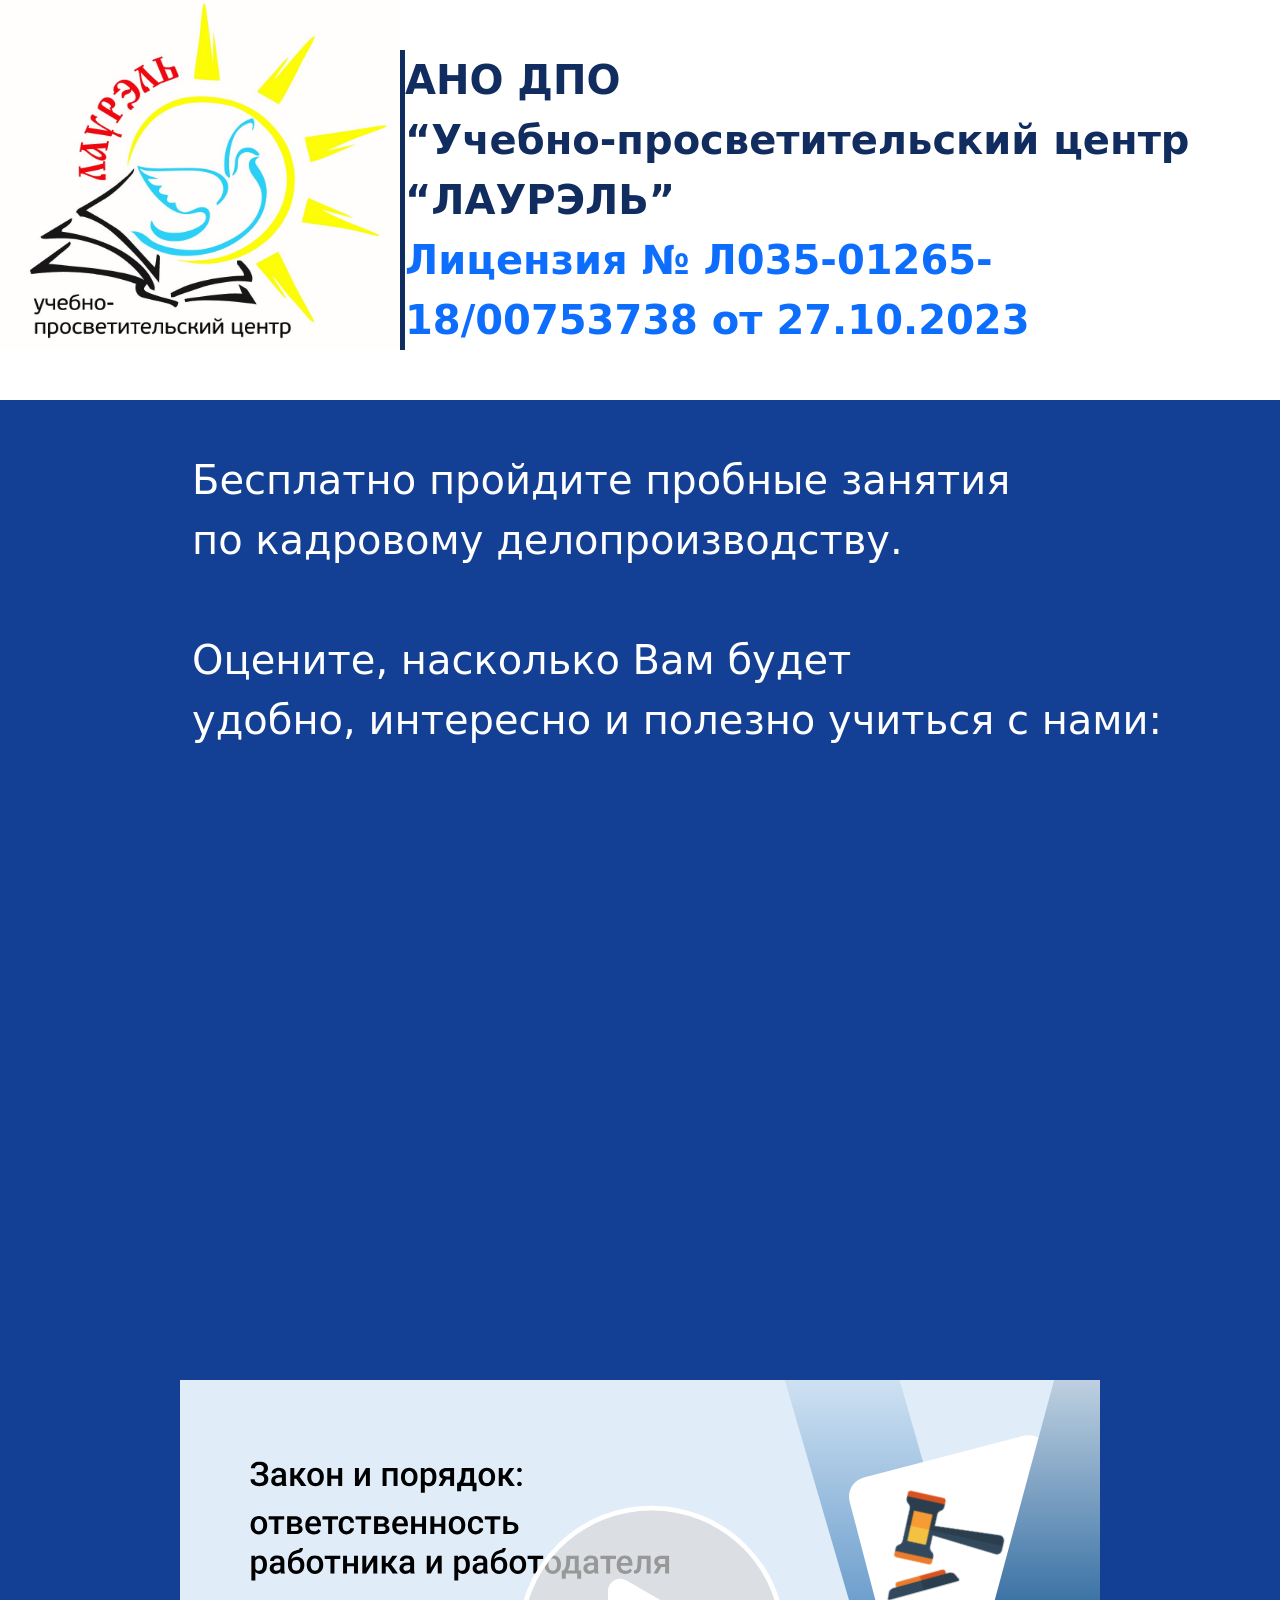
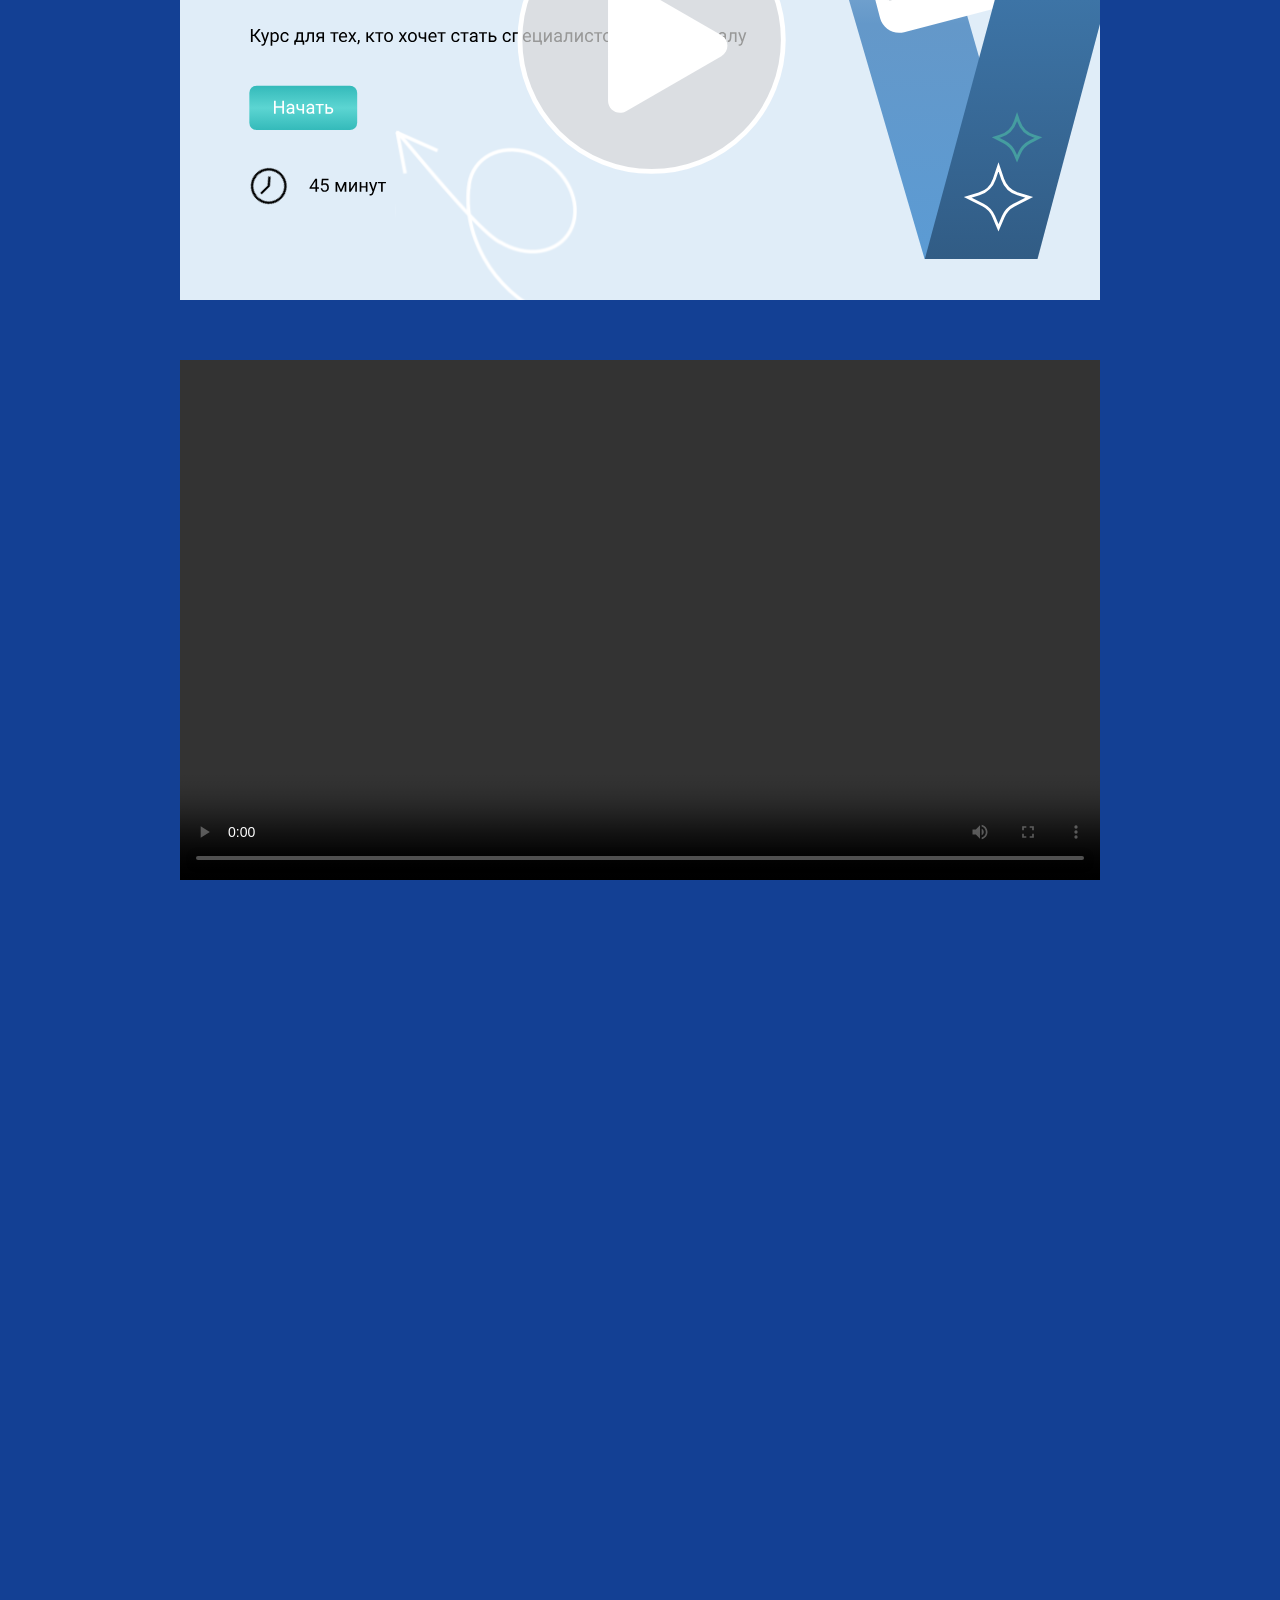
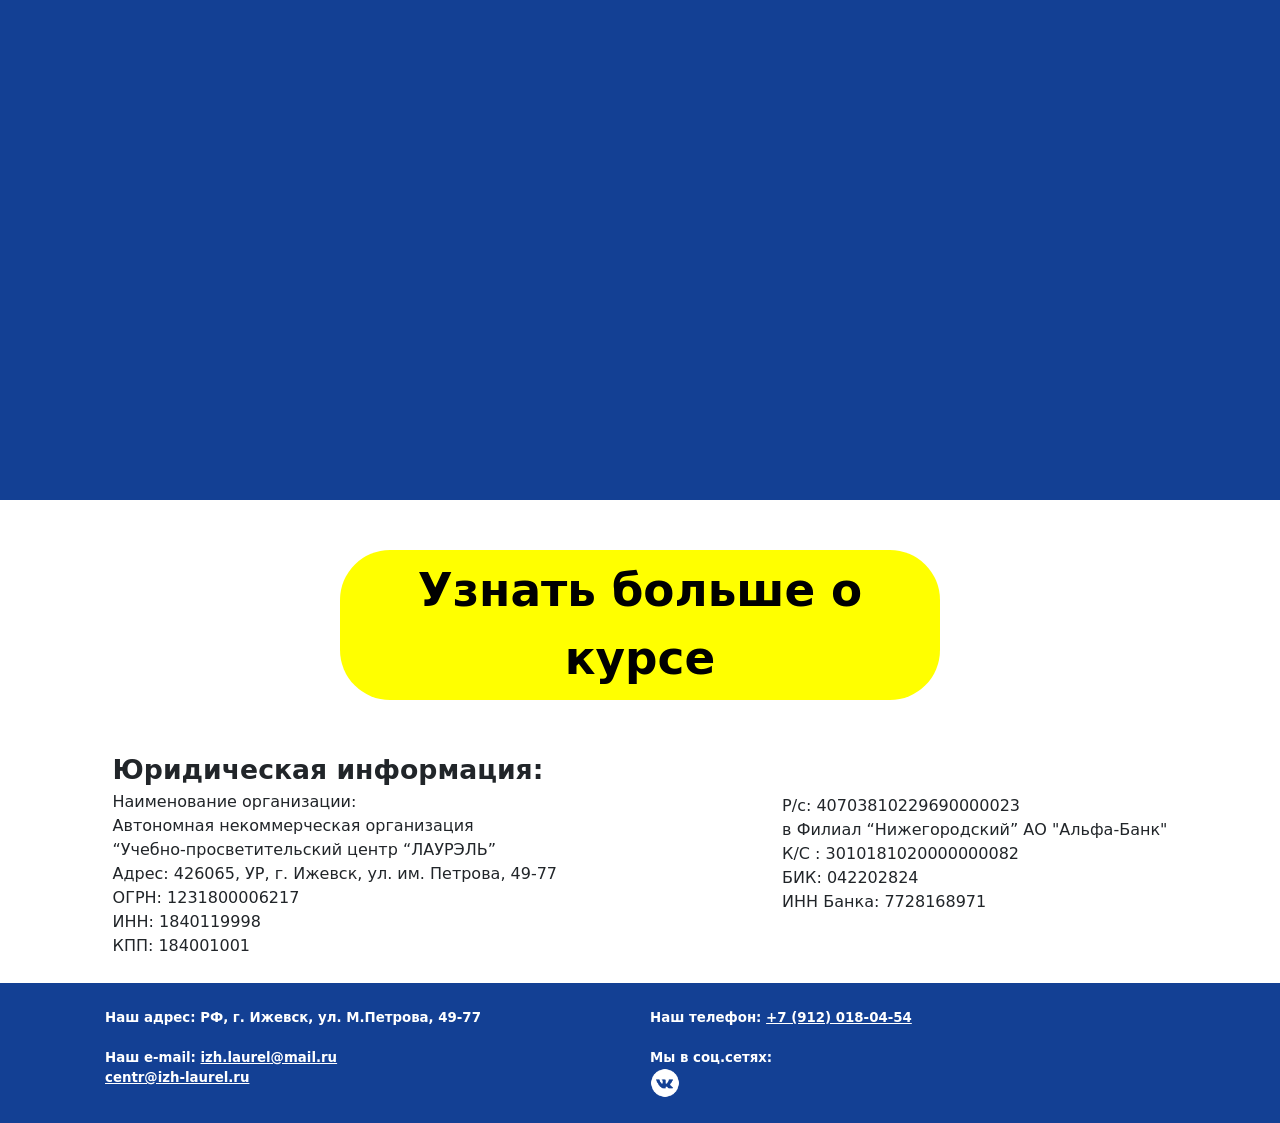
==== index.html @ 090a689d "1 copy 1 copy" ====
<!doctype html>
<html class="no-js" lang="" xmlns:width="http://www.w3.org/1999/xhtml">

<head>
  <meta charset="utf-8">
  <meta name="viewport" content="width=device-width, initial-scale=1">
  <title>Главная</title>
  <link rel="stylesheet" href="css/style.css">
  <meta name="description" content="">

  <meta property="og:title" content="">
  <meta property="og:type" content="">
  <meta property="og:url" content="">
  <meta property="og:image" content="">
  <meta property="og:image:alt" content="">

  <link rel="icon" href="/favicon.ico" sizes="any">
  <link rel="icon" href="/icon.svg" type="image/svg+xml">
  <link rel="apple-touch-icon" href="icon.png">

  <link rel="manifest" href="site.webmanifest">
  <meta name="theme-color" content="#fafafa">
  <link href="https://cdn.jsdelivr.net/npm/bootstrap@5.3.3/dist/css/bootstrap.min.css" rel="stylesheet" integrity="sha384-QWTKZyjpPEjISv5WaRU9OFeRpok6YctnYmDr5pNlyT2bRjXh0JMhjY6hW+ALEwIH" crossorigin="anonymous">

</head>

<body>

  <!-- Add your site or application content here -->

   <div id="header">
     <div class="header_block">
       <img id="logo" src="img/logo.jpg" alt="izh laurel">
     </div>
     <div class="header_block" id="header_info">
         АНО ДПО
         <br>
         “Учебно-просветительский центр “ЛАУРЭЛЬ”
         <br>
         <a id="header_license_link" href="https://izh-laurel.ru/licenziya" target="_blank">Лицензия № Л035-01265-18/00753738 от 27.10.2023</a>
     </div>
   </div>

  <div id="content">
    <p class="content_text_block">
      Бесплатно пройдите пробные занятия
      <br>
      по кадровому делопроизводству.
      <br><br>
      Оцените, насколько Вам будет
      <br>
      удобно, интересно и полезно учиться с нами:
    </p>

<!--    <div class="article_block" id="article1" data-bs-toggle="modal" data-bs-target="#mainModal">-->
    <div class="article_block" id="article1" onclick="window.open('data/lessons/lesson1/index.html')">
    </div>

    <div class="article_block" id="article2" onclick="window.open('data/lessons/lesson2/index.html')">
    </div>

    <video class="article_block" id="article3" controls="controls" controlsList="nodownload">
      <source src="data/lessons/lesson3/lesson3.m4v"/>
    </video>

    <iframe class="article_block" id="article4" title="Стороны трудовых отношений: закрепление знаний"
      frameborder="0"
      src="https://view.genially.com/68526693b0d12e377aff41cb"
      type="text/html" allowscriptaccess="always"
      allowfullscreen="true" scrolling="yes"
      allownetworking="all">
    </iframe>

    <iframe class="article_block" id="article5" title="Штатное расписание: обзор нормативных актов"
      frameborder="0"
      src="https://view.genially.com/694fd46fa2f01c4a8b504e24"
      type="text/html" allowscriptaccess="always"
      allowfullscreen="true" scrolling="yes"
      allownetworking="all">
    </iframe>

  </div>

  <div id="footer">
    <div id="footer_btn_block">
      <button id="btn_learn_more" onclick="window.open('https://izh-laurel.ru/kdprogramm')">
        Узнать больше о курсе
      </button>
    </div>
    <div class="footer_block">
      <div class="footer_block_label">Юридическая информация:</div>
      Наименование организации:
      <br>
      Автономная некоммерческая организация
      <br>
      “Учебно-просветительский центр “ЛАУРЭЛЬ”
      <br>
      Адрес: 426065, УР, г. Ижевск, ул. им. Петрова, 49-77
      <br>
      ОГРН: 1231800006217
      <br>
      ИНН: 1840119998
      <br>
      КПП: 184001001
    </div>
    <div class="footer_block">
      Р/c: 40703810229690000023
      <br>
      в Филиал “Нижегородский” АО "Альфа-Банк"
      <br>
      К/С : 3010181020000000082
      <br>
      БИК: 042202824
      <br>
      ИНН Банка: 7728168971
    </div>
    <div id="footer_links">
      <div class="f_link">
        Наш адрес: РФ, г. Ижевск, ул. М.Петрова, 49-77
      </div>
      <div class="f_link">
        Наш телефон: <a href="tel:+79120180454" style="color:white">+7 (912) 018-04-54</a>
      </div>
      <div class="f_link">
        Наш e-mail: <a href="mailto:izh.laurel@mail.ru" style="color:white">izh.laurel@mail.ru</a>
        <br>
        <a href="mailto:centr@izh-laurel.ru" style="color:white">centr@izh-laurel.ru</a>
      </div>
      <div class="f_link">
        Мы в соц.сетях:
        <a class="soc_icon" id="icon_vk" target="_blank" href="https://vk.com/club220797945"></a>
      </div>
    </div>
  </div>

  <script src="https://ajax.googleapis.com/ajax/libs/jquery/3.1.1/jquery.min.js"></script>
  <script src="https://cdn.jsdelivr.net/npm/bootstrap@5.3.3/dist/js/bootstrap.bundle.min.js" integrity="sha384-YvpcrYf0tY3lHB60NNkmXc5s9fDVZLESaAA55NDzOxhy9GkcIdslK1eN7N6jIeHz" crossorigin="anonymous"></script>
  <script src="js/app.js"></script>
</body>

</html>
---- css/style.css ----
/*! HTML5 Boilerplate v9.0.1 | MIT License | https://html5boilerplate.com/ */

/* main.css 3.0.0 | MIT License | https://github.com/h5bp/main.css#readme */
/*
 * What follows is the result of much research on cross-browser styling.
 * Credit left inline and big thanks to Nicolas Gallagher, Jonathan Neal,
 * Kroc Camen, and the H5BP dev community and team.
 */

/* ==========================================================================
   Base styles: opinionated defaults
   ========================================================================== */

html {
  color: #222;
  font-size: 1em;
  font-family: 'Arial', Arial, sans-serif;
  line-height: 1.4;
}

/*
 * Remove text-shadow in selection highlight:
 * https://twitter.com/miketaylr/status/12228805301
 *
 * Customize the background color to match your design.
 */

::-moz-selection {
  background: #b3d4fc;
  text-shadow: none;
}

::selection {
  background: #b3d4fc;
  text-shadow: none;
}

/*
 * A better looking default horizontal rule
 */

hr {
  display: block;
  height: 1px;
  border: 0;
  border-top: 1px solid #ccc;
  margin: 1em 0;
  padding: 0;
}

/*
 * Remove the gap between audio, canvas, iframes,
 * images, videos and the bottom of their containers:
 * https://github.com/h5bp/html5-boilerplate/issues/440
 */

audio,
canvas,
iframe,
img,
svg,
video {
  vertical-align: middle;
}

/*
 * Remove default fieldset styles.
 */

fieldset {
  border: 0;
  margin: 0;
  padding: 0;
}

/*
 * Allow only vertical resizing of textareas.
 */

textarea {
  resize: vertical;
}

/* ==========================================================================
   Author's custom styles
   ========================================================================== */

/* ==========================================================================
   Helper classes
   ========================================================================== */

/*
 * Hide visually and from screen readers
 */

.hidden,
[hidden] {
  display: none !important;
}

/*
 * Hide only visually, but have it available for screen readers:
 * https://snook.ca/archives/html_and_css/hiding-content-for-accessibility
 *
 * 1. For long content, line feeds are not interpreted as spaces and small width
 *    causes content to wrap 1 word per line:
 *    https://medium.com/@jessebeach/beware-smushed-off-screen-accessible-text-5952a4c2cbfe
 */

.visually-hidden {
  border: 0;
  clip: rect(0, 0, 0, 0);
  height: 1px;
  margin: -1px;
  overflow: hidden;
  padding: 0;
  position: absolute;
  white-space: nowrap;
  width: 1px;
  /* 1 */
}

/*
 * Extends the .visually-hidden class to allow the element
 * to be focusable when navigated to via the keyboard:
 * https://www.drupal.org/node/897638
 */

.visually-hidden.focusable:active,
.visually-hidden.focusable:focus {
  clip: auto;
  height: auto;
  margin: 0;
  overflow: visible;
  position: static;
  white-space: inherit;
  width: auto;
}

/*
 * Hide visually and from screen readers, but maintain layout
 */

.invisible {
  visibility: hidden;
}

/*
 * Clearfix: contain floats
 *
 * The use of `table` rather than `block` is only necessary if using
 * `::before` to contain the top-margins of child elements.
 */

.clearfix::before,
.clearfix::after {
  content: "";
  display: table;
}

.clearfix::after {
  clear: both;
}

/* ==========================================================================
   EXAMPLE Media Queries for Responsive Design.
   These examples override the primary ('mobile first') styles.
   Modify as content requires.
   ========================================================================== */

@media only screen and (min-width: 0px) and (max-width: 400px) {
    #logo{
      height:118px !important;
      width:118px !important;
    }

    .article_block{
      height: 183px !important;
      width: 323px !important;
      margin-bottom: 28px !important;
    }

    .content_text_block{
       margin-top: 7px !important;
       margin-bottom: 11px !important;
       font-size: 10pt !important;
       padding-left: 3% !important;
    }

    #header{
      align-items: center !important;
      padding-bottom: 16px !important;
      padding-top: 16px !important;
    }

    #btn_learn_more{
      width: 263px !important;
      height: 70px !important;
      font-size: 11pt !important;
    }

    #header_info{
      border:none !important;
      font-size: 10pt !important;
    }

    #footer{
      justify-content: normal !important;
    }

    #footer_links{
      display:flex !important;
      flex-direction: column !important;
      padding-left: 23px !important;
    }
    
    .footer_block{
      font-size: 10pt !important;
      padding-left:10% !important;
    }

    #footer_btn_block{
      height: 135px !important;
    }

    .footer_block_label{
      font-size:10pt !important;
    }
}


@media only screen and (min-width: 400px) and (max-width: 800px) {
    #logo{
      height:200px !important;
      width:200px !important;
    }

    .article_block{
      height:318px !important;
      width:550px !important;
    }

    .content_text_block{
      margin-top: 17px !important;
      margin-bottom: 16px !important;
      font-size: 20pt !important;
      padding-left: 9% !important;
    }

    #header{
      align-items: center !important;
      padding-bottom:10px !important;
    }

    #btn_learn_more{
      width: 450px !important;
      height: 130px !important;
      font-size: 25pt !important;
    }

    #header_info{
      border:none !important;
      font-size: 18pt !important;
    }

    #footer_links{
      display:flex !important;
      flex-direction: column !important;
      padding-left: 50px !important;
    }
}


@media only screen and (min-width: 35em) {
  /* Style adjustments for viewports that meet the condition */
}

@media print,
  (-webkit-min-device-pixel-ratio: 1.25),
  (min-resolution: 1.25dppx),
  (min-resolution: 120dpi) {
  /* Style adjustments for high resolution devices */
}

/* ==========================================================================
   Print styles.
   Inlined to avoid the additional HTTP request:
   https://www.phpied.com/delay-loading-your-print-css/
   ========================================================================== */

@media print {
  *,
  *::before,
  *::after {
    background: #fff !important;
    color: #000 !important;
    /* Black prints faster */
    box-shadow: none !important;
    text-shadow: none !important;
  }

  a,
  a:visited {
    text-decoration: underline;
  }

  a[href]::after {
    content: " (" attr(href) ")";
  }

  abbr[title]::after {
    content: " (" attr(title) ")";
  }

  /*
   * Don't show links that are fragment identifiers,
   * or use the `javascript:` pseudo protocol
   */
  a[href^="#"]::after,
  a[href^="javascript:"]::after {
    content: "";
  }

  pre {
    white-space: pre-wrap !important;
  }

  pre,
  blockquote {
    border: 1px solid #999;
    page-break-inside: avoid;
  }

  tr,
  img {
    page-break-inside: avoid;
  }

  p,
  h2,
  h3 {
    orphans: 3;
    widows: 3;
  }

  h2,
  h3 {
    page-break-after: avoid;
  }
}

#header{
  display: flex;
  justify-content: center;
  padding-bottom: 50px;
}

#header_license_link{
  text-decoration: none;
}

#header_info{
  align-self: flex-end;
  border-left: solid 5px rgb(17 44 94);
  color: rgb(17 44 94);
  font-weight:600;
  font-size:30pt;
}

#logo{
  height: 350px;
  width: 400px;
}

#content{
  display: flex;
  flex-direction: column;

  color: white;
  background-color: rgb(19 64 148);
  /*height: 100%;*/
}

.content_text_block{
  margin-top: 50px;
  margin-bottom: 50px;
  font-size: 30pt;
  padding-left: 15%;
}

.article_block{
  height: 520px;
  width: 920px;
  background-size: cover;
  align-self: center;
  cursor: pointer;
  margin-bottom: 60px;
}

#article1{
  background-image: url("../img/article1/logo_article1.svg");
}

#article2{
  background-image: url("../img/article2/logo_article2.svg");
}

#footer{
  display: flex;
  flex-wrap: wrap;
  justify-content: space-around;
}

.footer_block{
  align-self: center;
  padding-bottom: 25px;
}

.footer_block_label{
  font-size:20pt;
  font-weight:bold;
}

#footer h2{

}

#footer_links{
  /*display: flex;*/
  /*flex-wrap: wrap;*/
  /*justify-content: space-around;*/
  /*align-items: center;*/
  /*flex-direction: row;*/
  padding-top: 25px;
  padding-bottom: 25px;

  display: grid;
  grid-gap: 20px;
  grid-template-columns: repeat(auto-fit, 525px);
  justify-items: stretch;
  justify-content: center;

  width: 100%;
  height: 100%;

  background-color: rgb(19 64 148);
}

.f_link{
  font-size: 10pt;
  font-weight: bolder;
  color: white;
}

.soc_icon{
  display: block;
  height: 30px;
  width: 30px;
  background-size: cover;
}

#icon_vk{
  background-image: url("../img/social_media/vk.png");
}

#footer_btn_block{
  display: flex;
  width: 100%;
  height: 250px;
  justify-content: center;
  align-items:center;
}

#btn_learn_more{
  width: 600px;
  height: 150px;
  border: none;
  border-radius: 50px;
  background-color: yellow;
  font-size:34pt;
  font-weight: bolder;
}
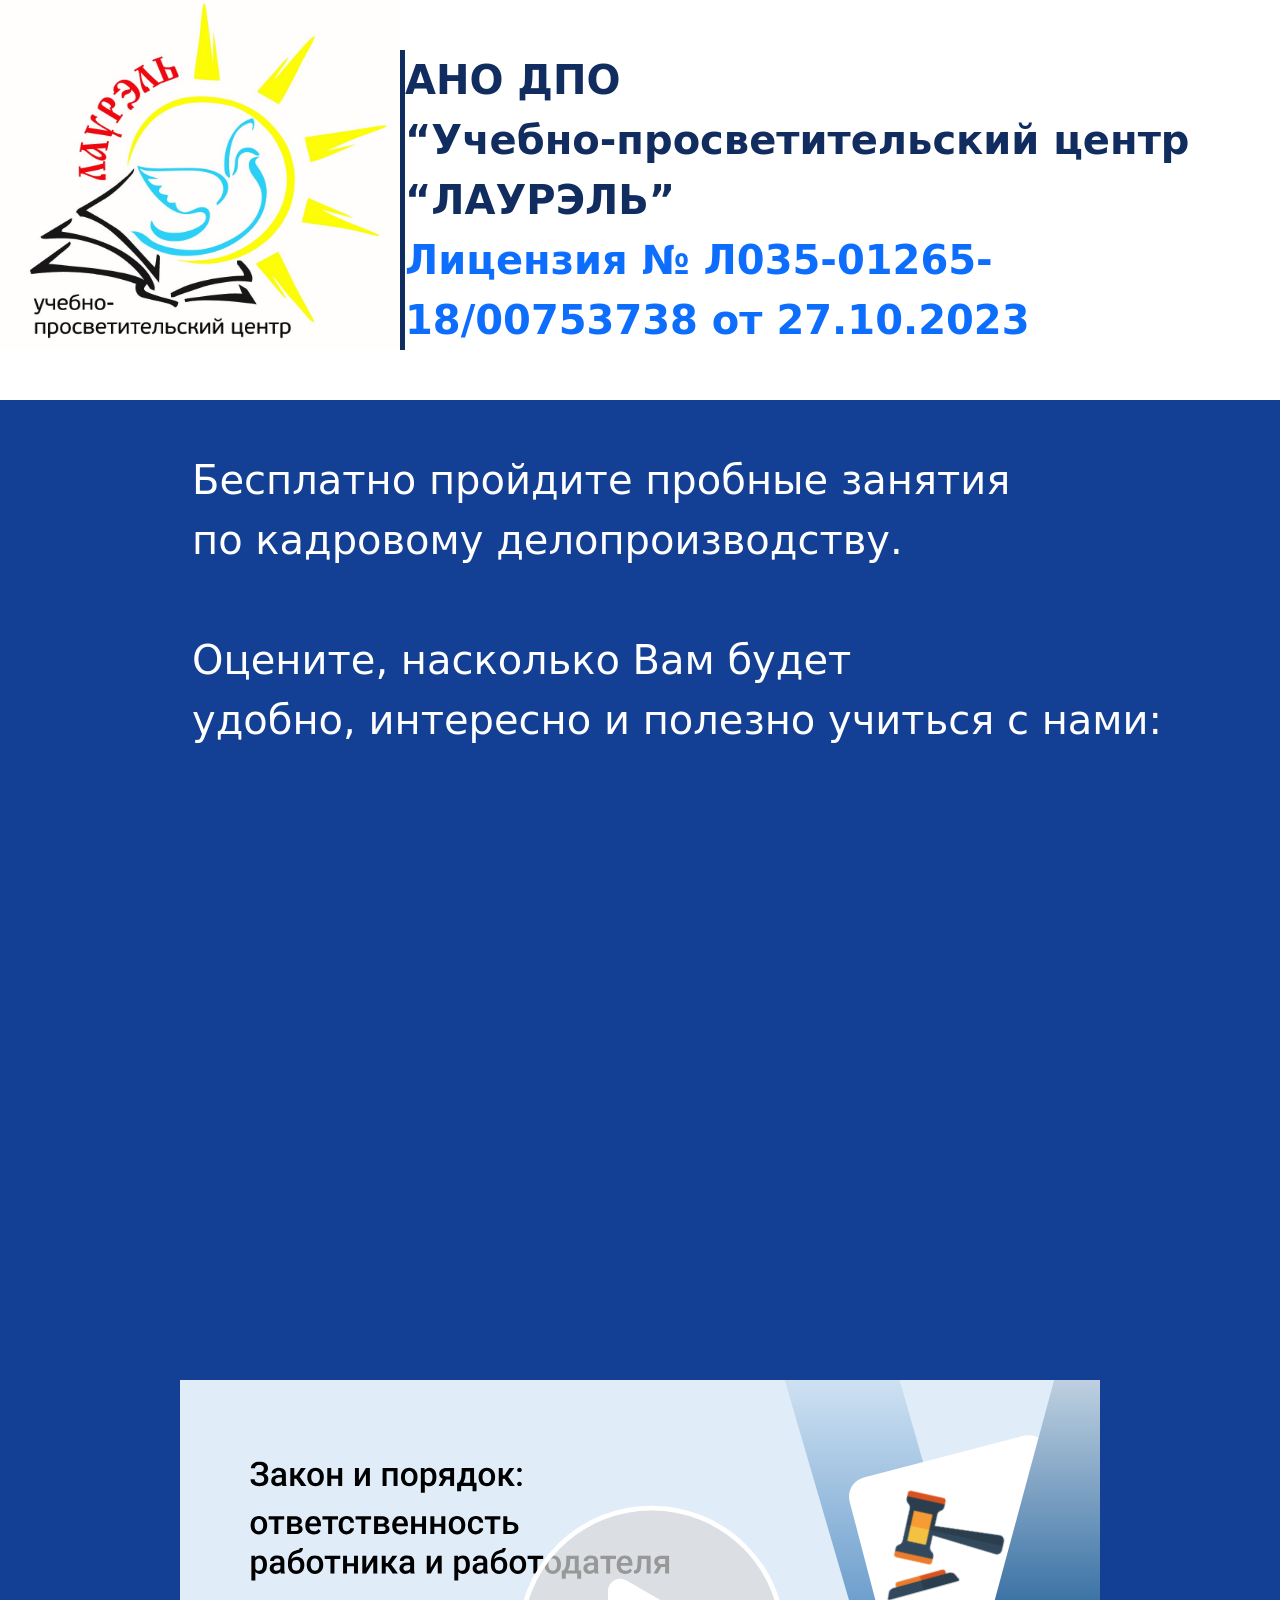
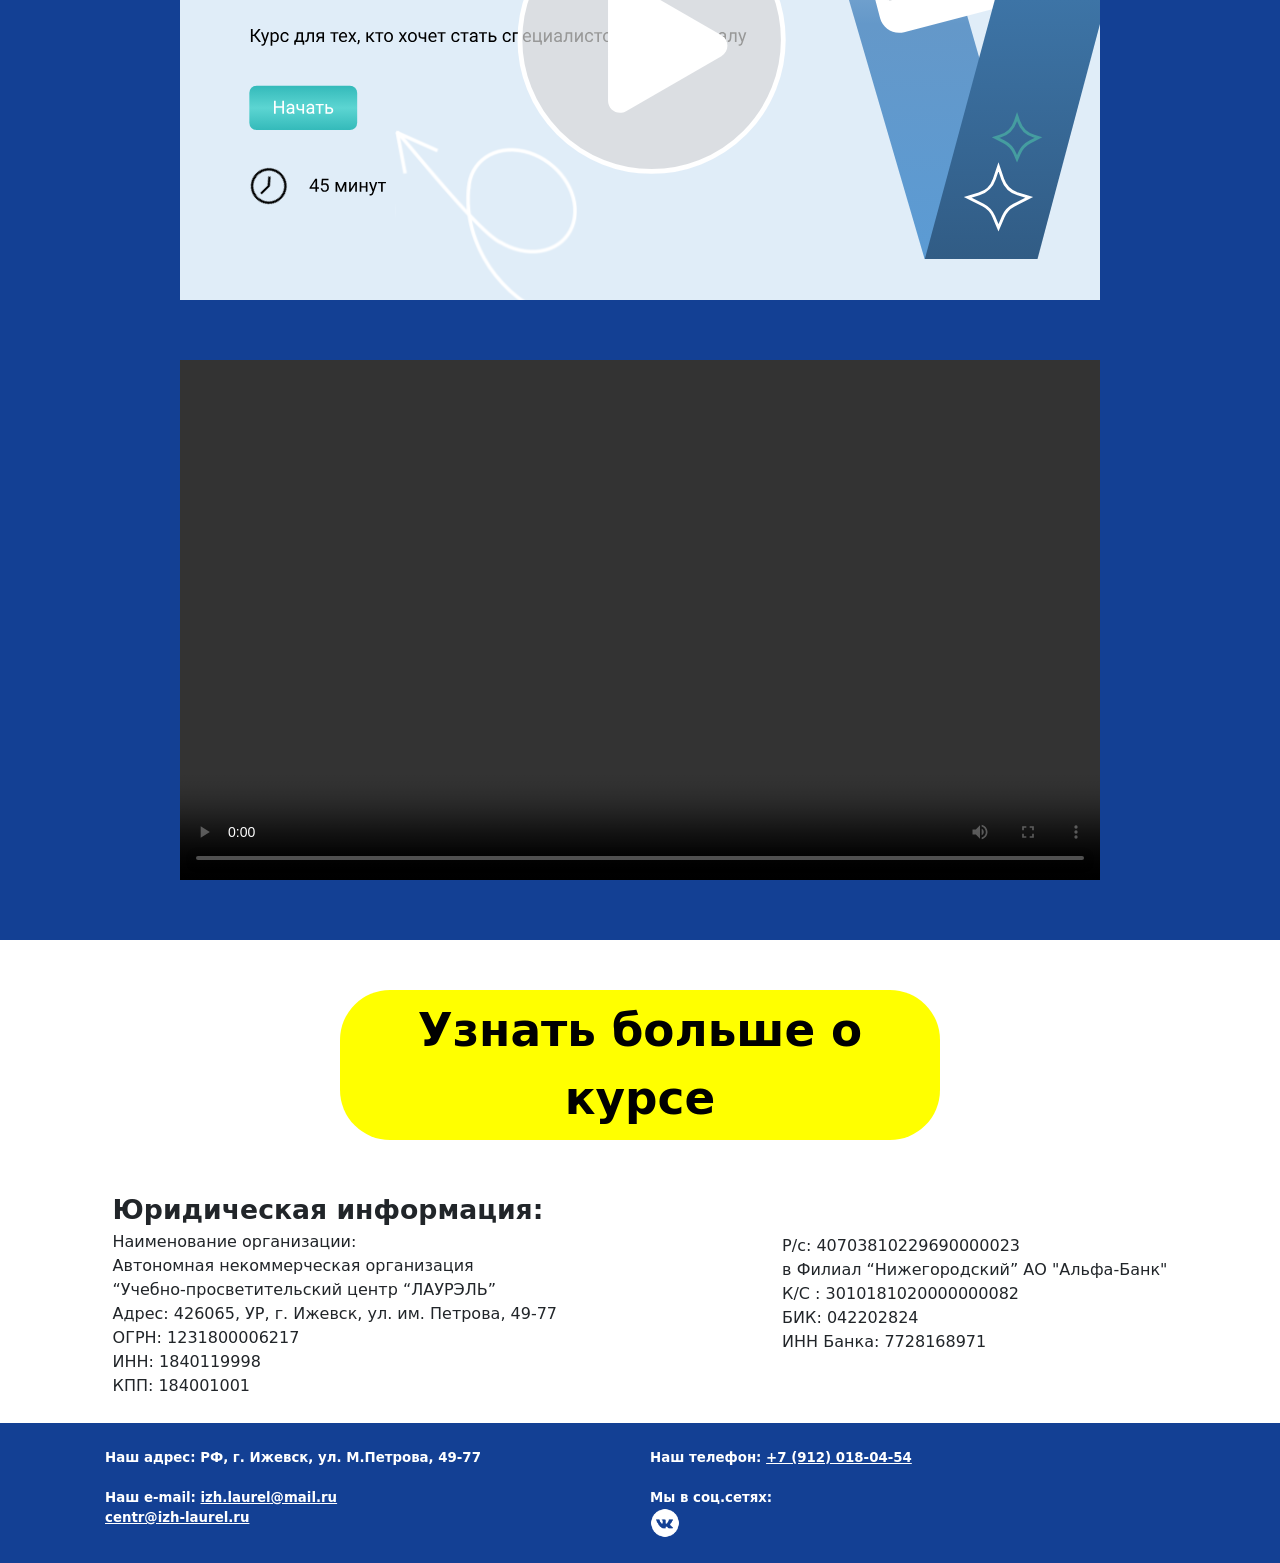
==== commit a910963a: "Update index.html" ====
--- a/index.html
+++ b/index.html
@@ -53,31 +53,15 @@
     </p>
 
 <!--    <div class="article_block" id="article1" data-bs-toggle="modal" data-bs-target="#mainModal">-->
-    <div class="article_block" id="article1" onclick="window.open('data/lessons/lesson1/index.html')">
+    <div class="article_block" id="article1" onclick="window.open('data/lessons/lesson1/story.html')">
     </div>
 
-    <div class="article_block" id="article2" onclick="window.open('data/lessons/lesson2/index.html')">
+    <div class="article_block" id="article2" onclick="window.open('data/lessons/lesson2/story.html')">
     </div>
 
     <video class="article_block" id="article3" controls="controls" controlsList="nodownload">
       <source src="data/lessons/lesson3/lesson3.m4v"/>
     </video>
-
-    <iframe class="article_block" id="article4" title="Стороны трудовых отношений: закрепление знаний"
-      frameborder="0"
-      src="https://view.genially.com/68526693b0d12e377aff41cb"
-      type="text/html" allowscriptaccess="always"
-      allowfullscreen="true" scrolling="yes"
-      allownetworking="all">
-    </iframe>
-
-    <iframe class="article_block" id="article5" title="Штатное расписание: обзор нормативных актов"
-      frameborder="0"
-      src="https://view.genially.com/694fd46fa2f01c4a8b504e24"
-      type="text/html" allowscriptaccess="always"
-      allowfullscreen="true" scrolling="yes"
-      allownetworking="all">
-    </iframe>
 
   </div>
 
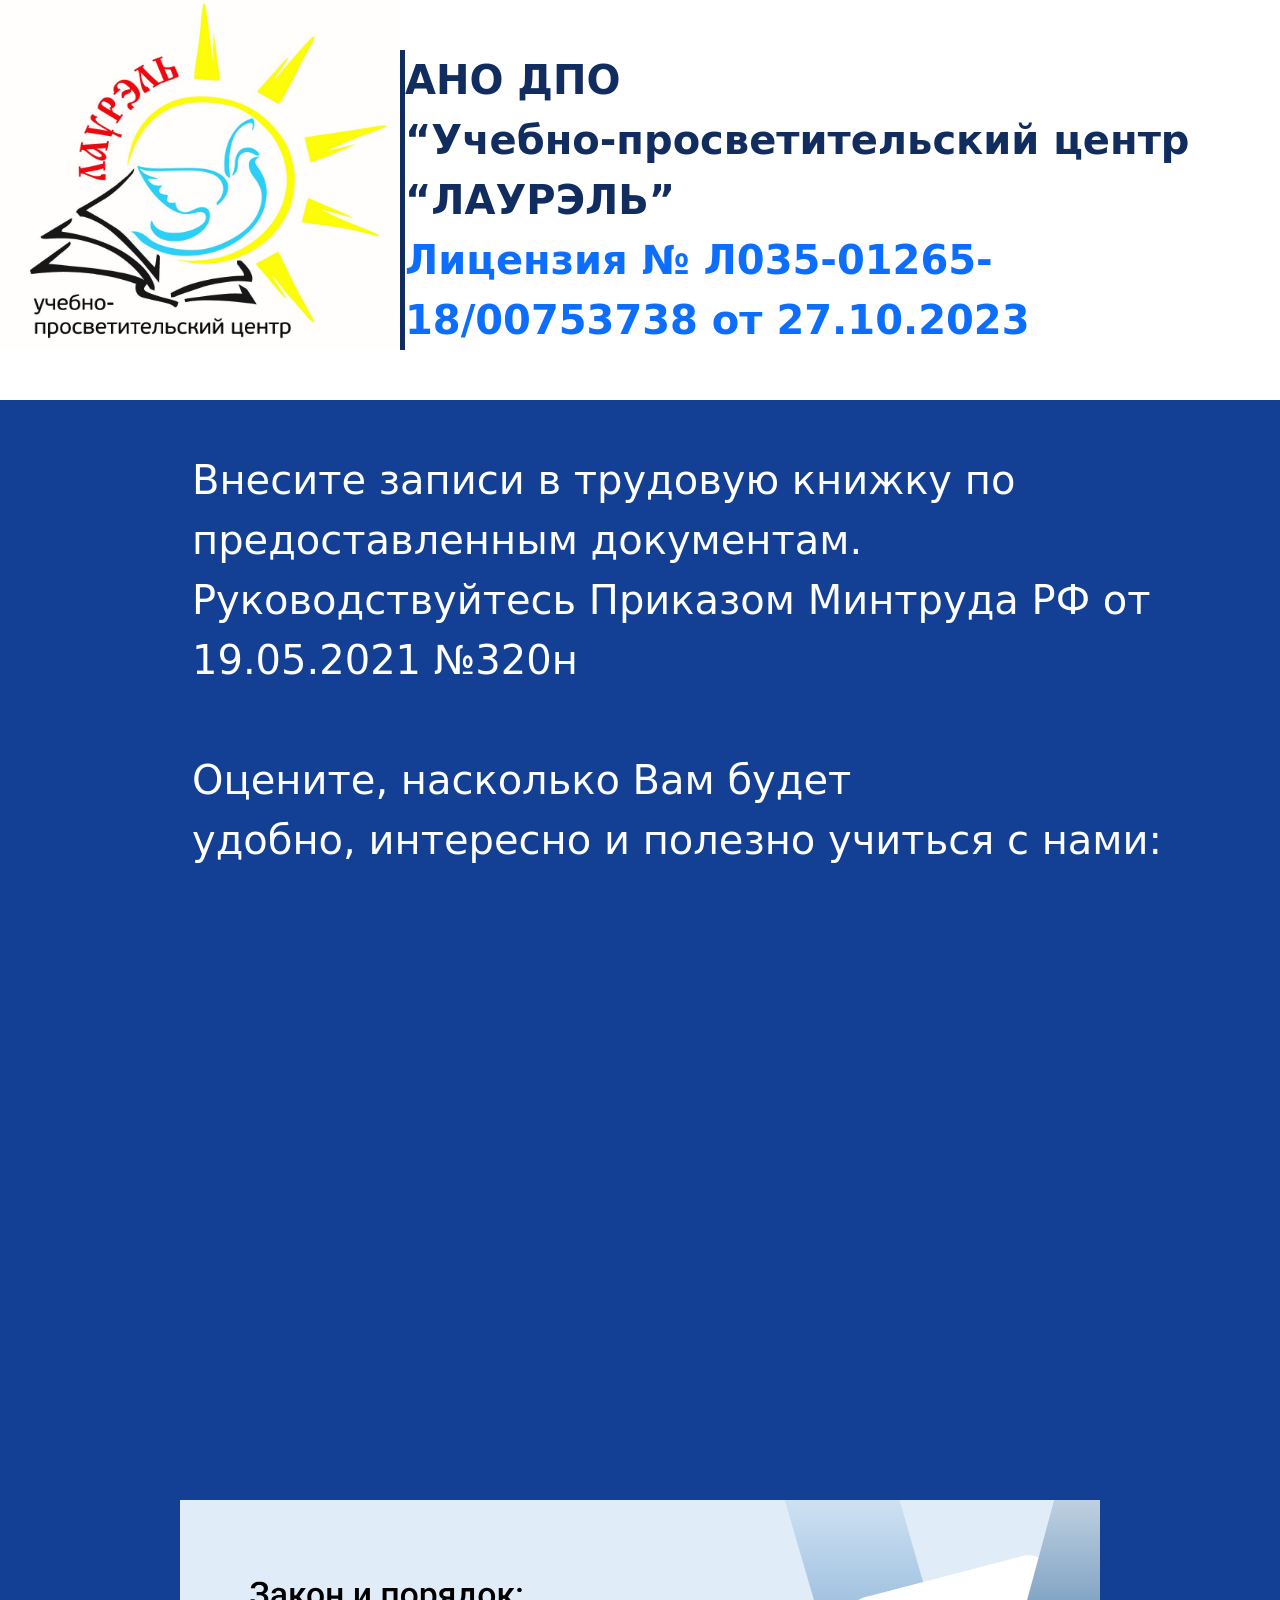
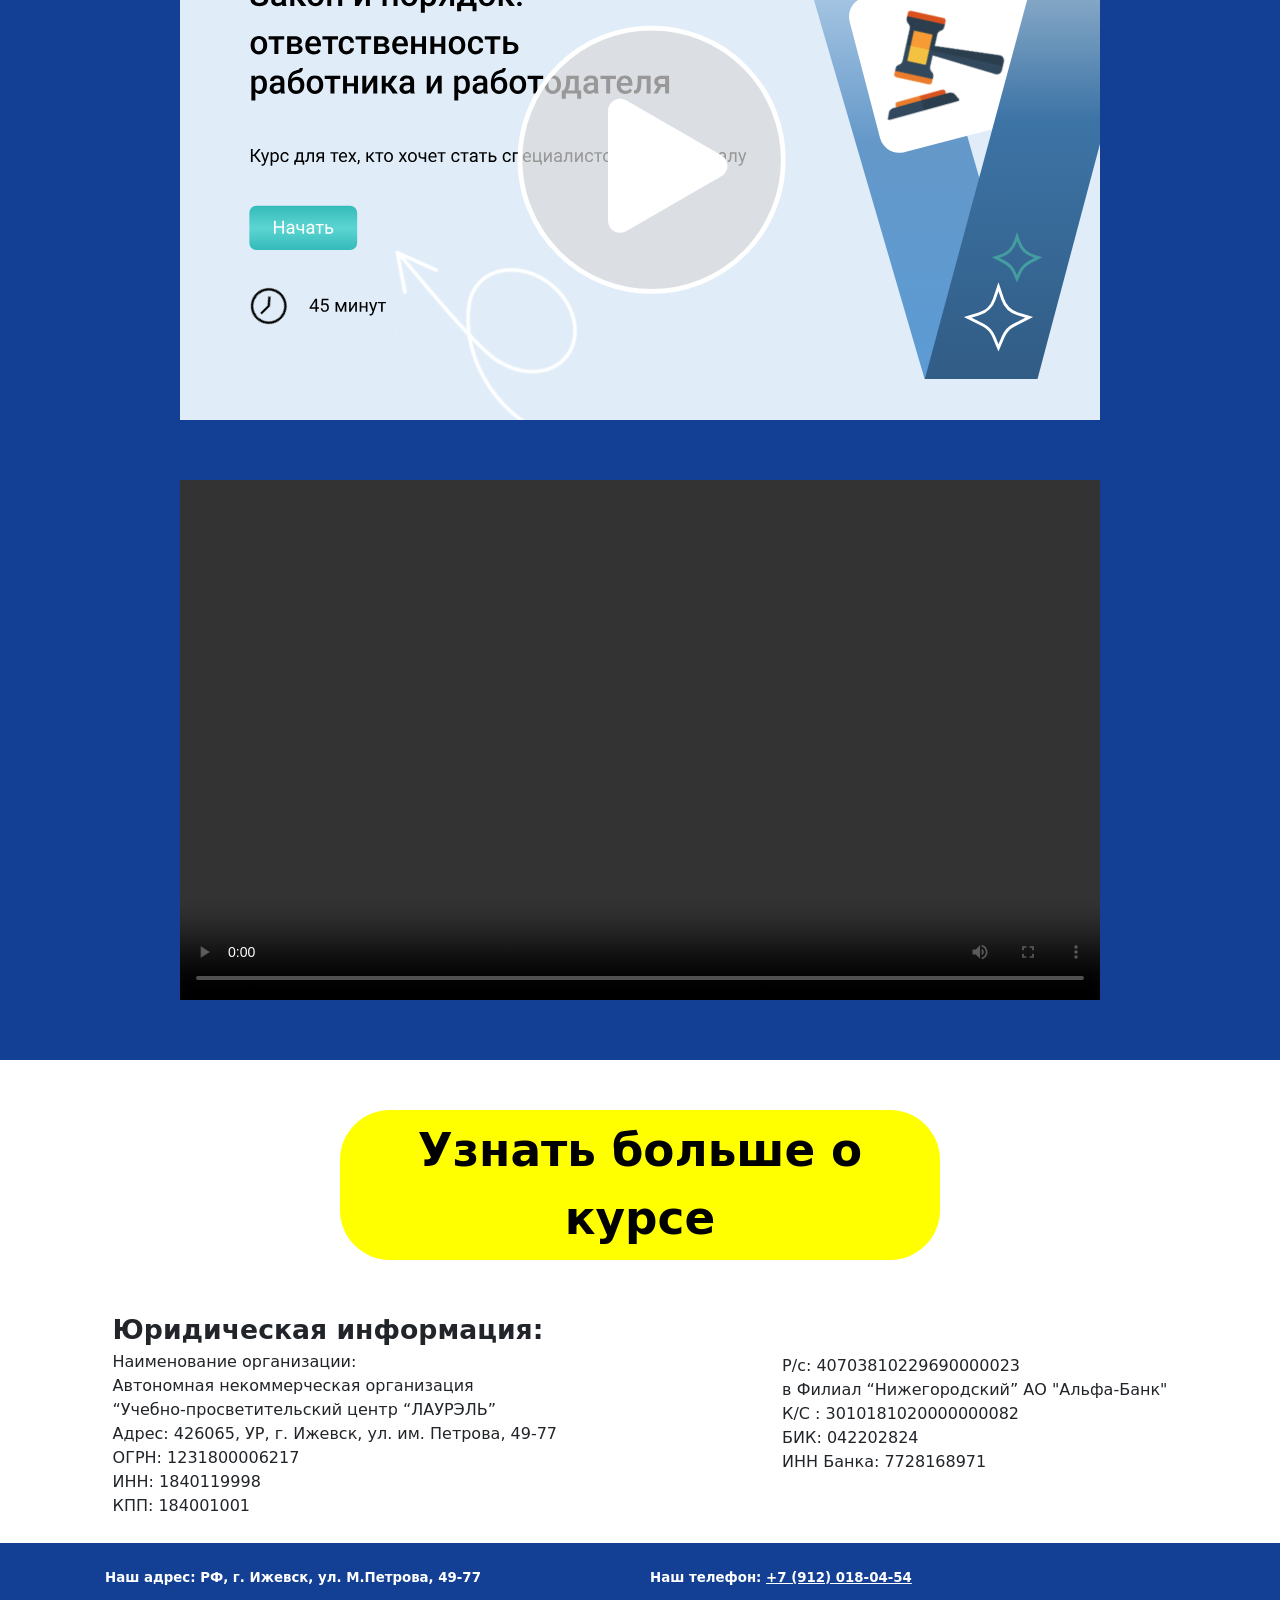
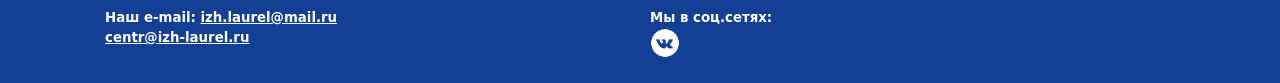
==== commit b101ff60: "Update index.html" ====
--- a/index.html
+++ b/index.html
@@ -43,9 +43,9 @@
 
   <div id="content">
     <p class="content_text_block">
-      Бесплатно пройдите пробные занятия
+      Внесите записи в трудовую книжку по предоставленным документам. 
       <br>
-      по кадровому делопроизводству.
+     Руководствуйтесь Приказом Минтруда РФ от 19.05.2021 №320н
       <br><br>
       Оцените, насколько Вам будет
       <br>
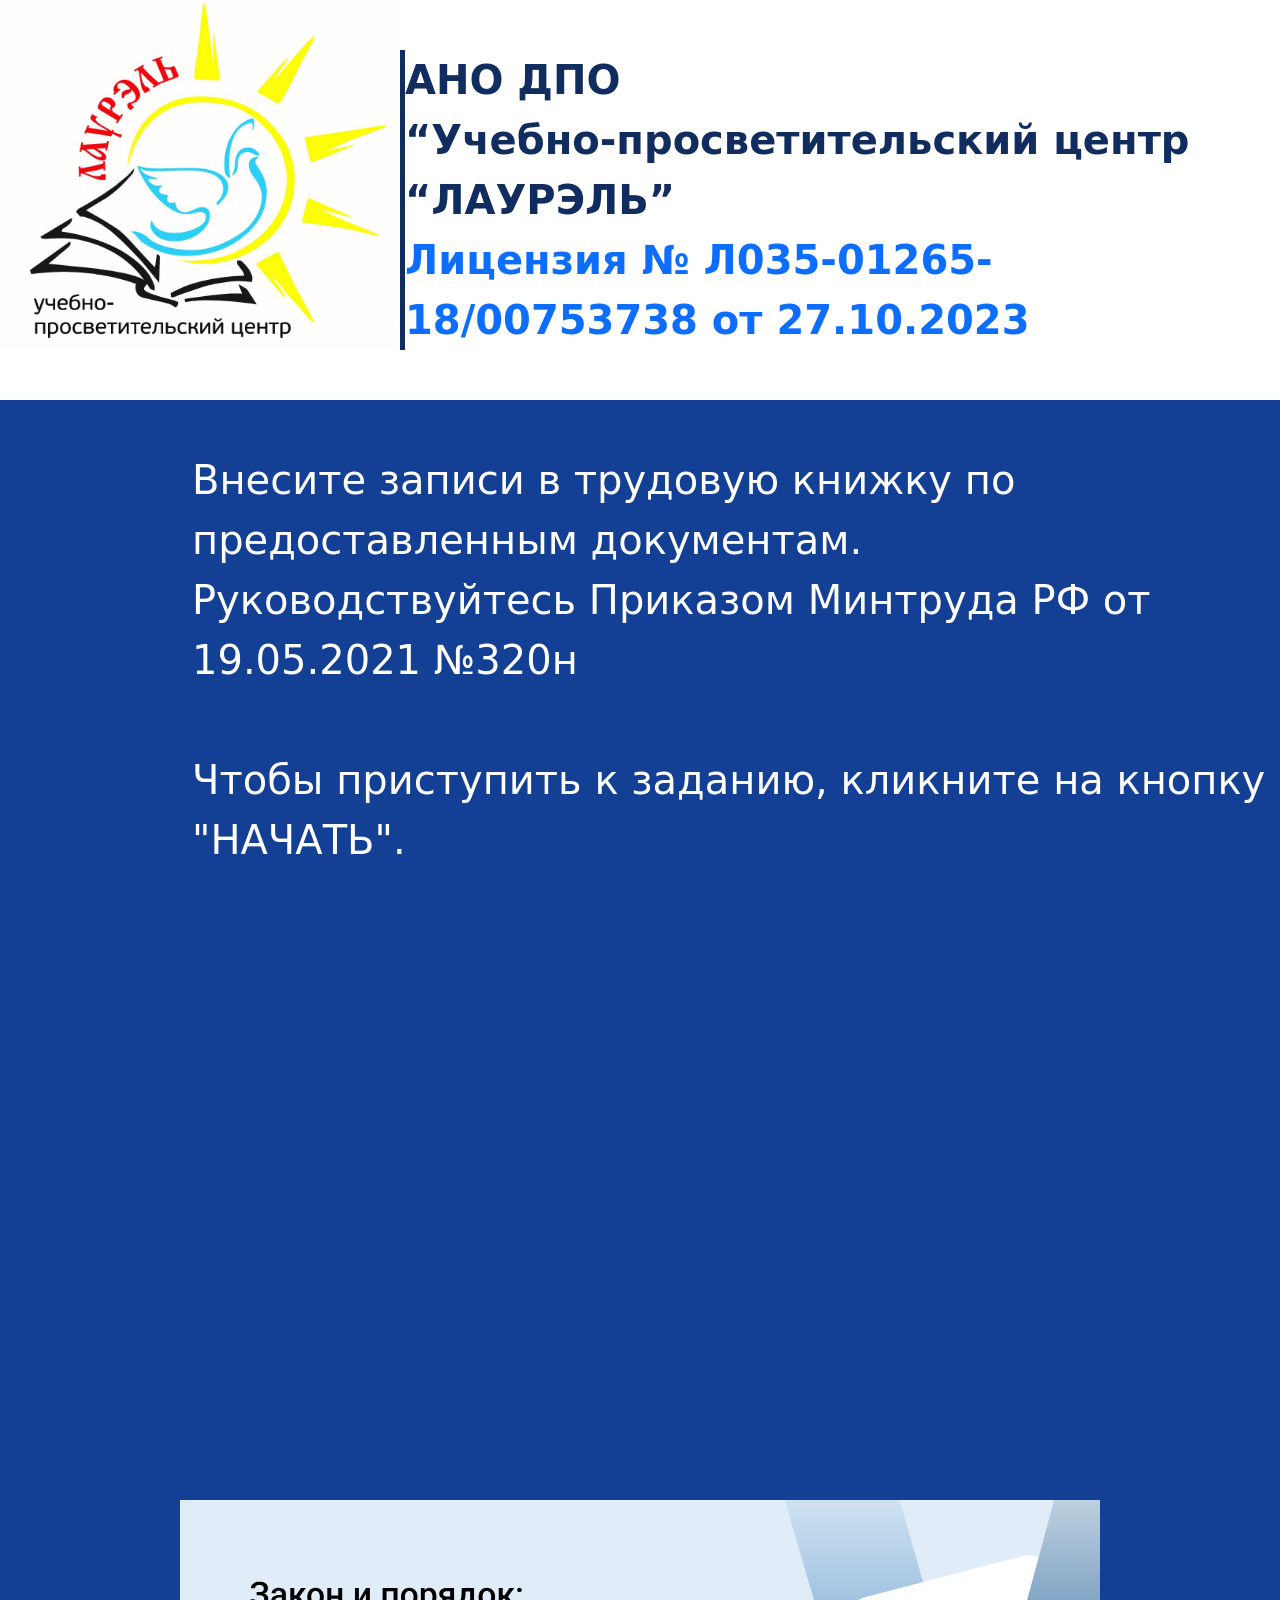
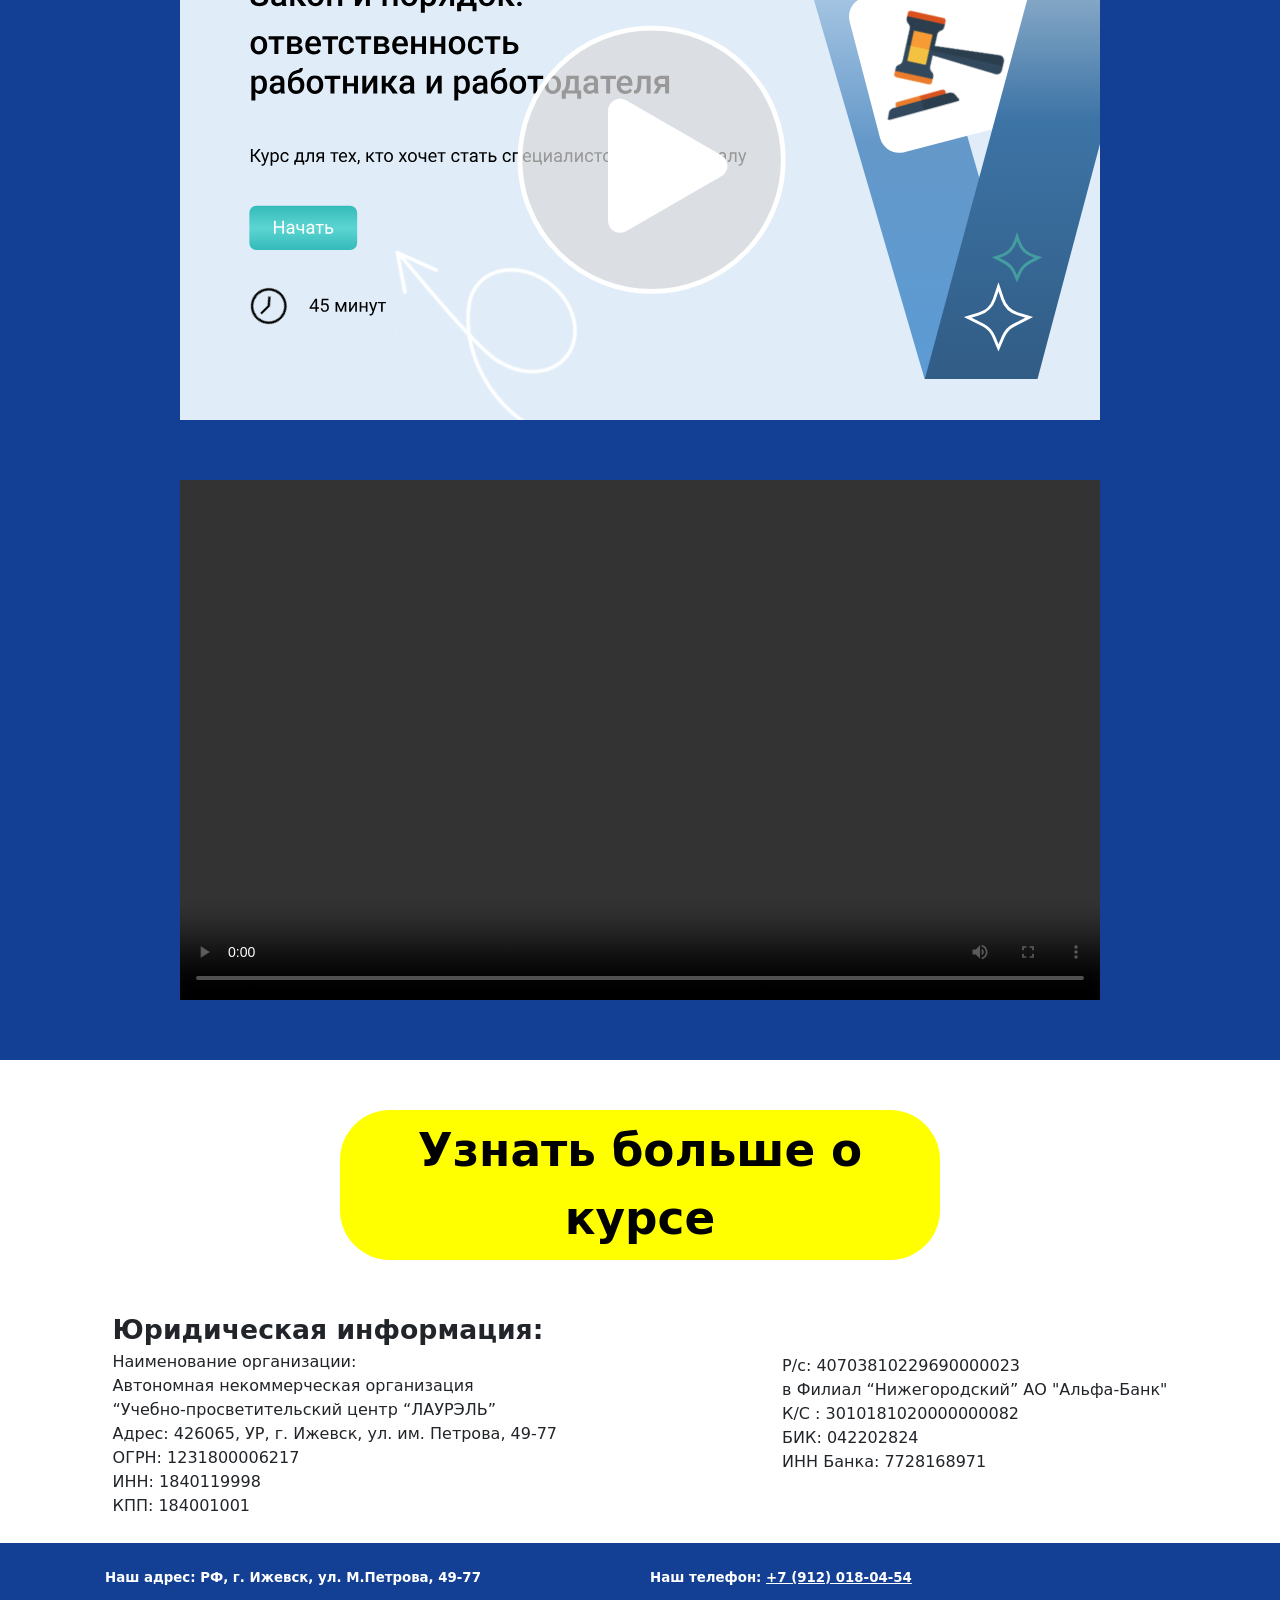
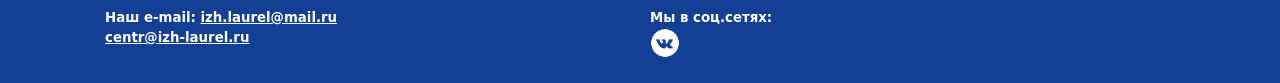
==== commit b5391843: "Update index.html" ====
--- a/index.html
+++ b/index.html
@@ -47,10 +47,8 @@
       <br>
      Руководствуйтесь Приказом Минтруда РФ от 19.05.2021 №320н
       <br><br>
-      Оцените, насколько Вам будет
-      <br>
-      удобно, интересно и полезно учиться с нами:
-    </p>
+      Чтобы приступить к заданию, кликните на кнопку "НАЧАТЬ".
+        </p>
 
 <!--    <div class="article_block" id="article1" data-bs-toggle="modal" data-bs-target="#mainModal">-->
     <div class="article_block" id="article1" onclick="window.open('data/lessons/lesson1/story.html')">
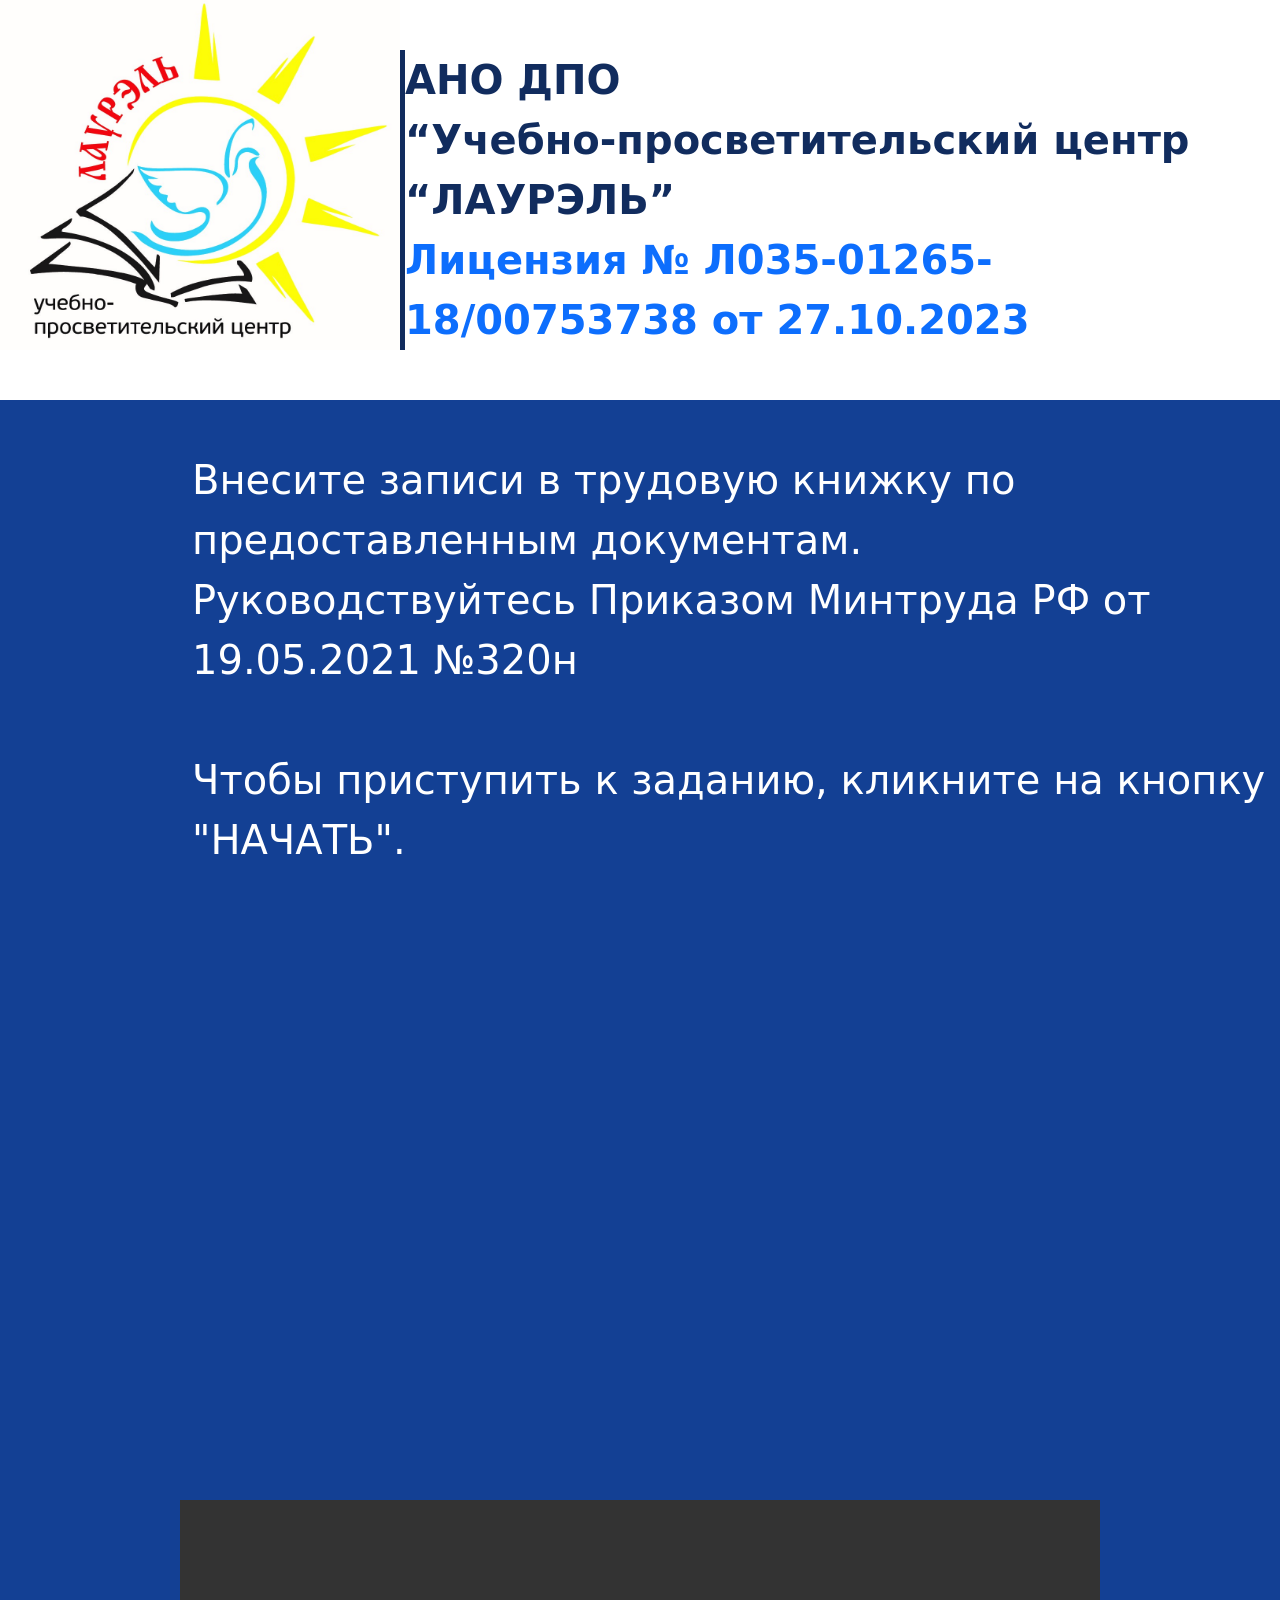
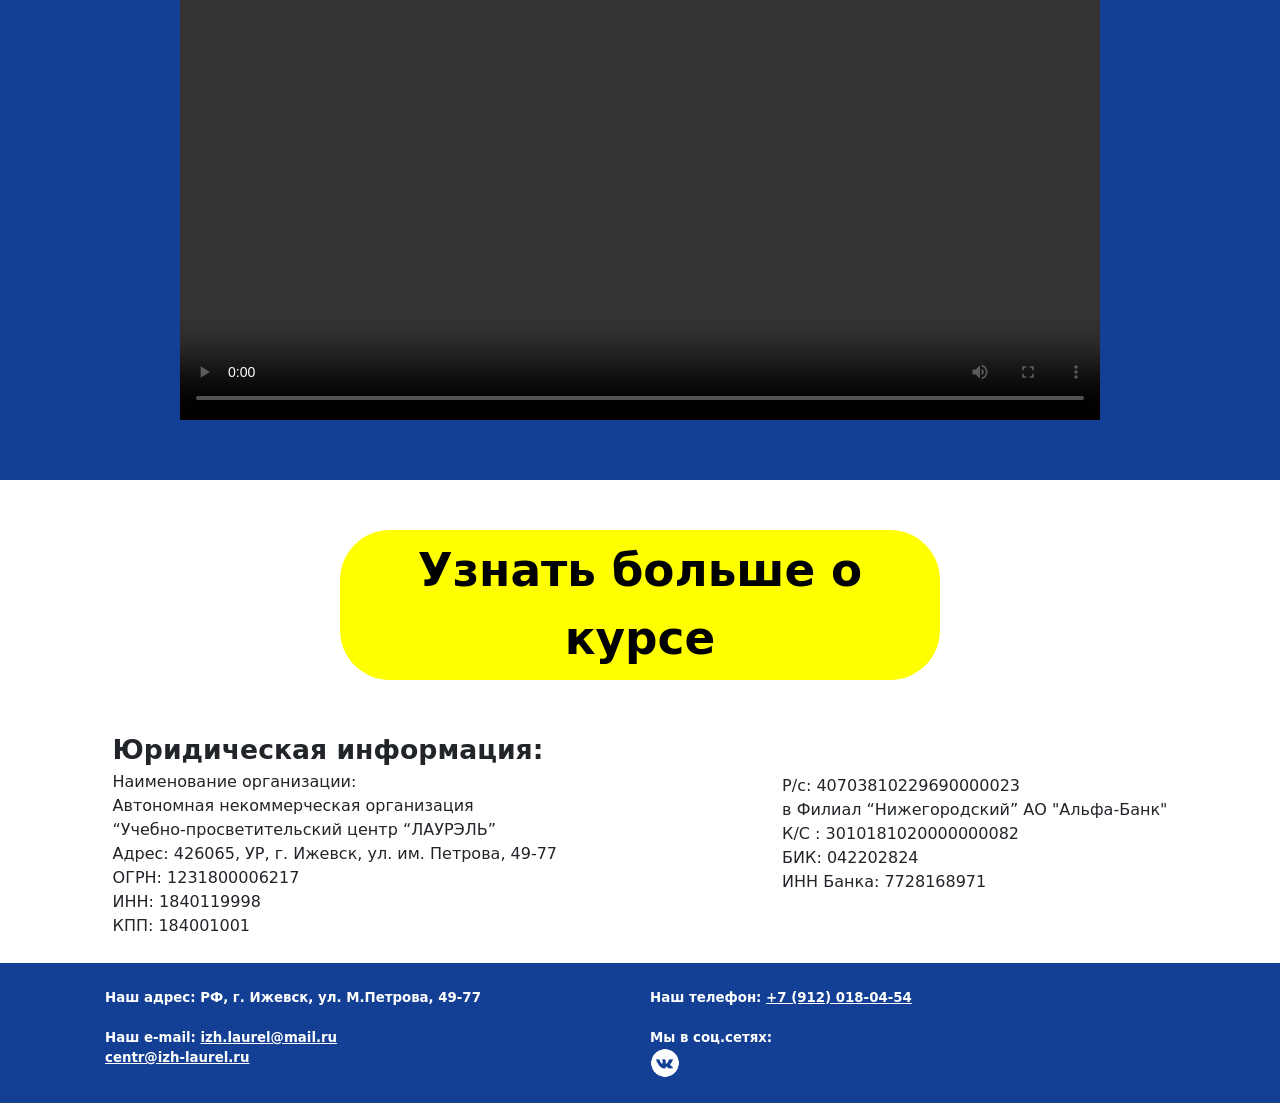
==== commit 544cbf84: "Update index.html" ====
--- a/index.html
+++ b/index.html
@@ -52,9 +52,6 @@
 
 <!--    <div class="article_block" id="article1" data-bs-toggle="modal" data-bs-target="#mainModal">-->
     <div class="article_block" id="article1" onclick="window.open('data/lessons/lesson1/story.html')">
-    </div>
-
-    <div class="article_block" id="article2" onclick="window.open('data/lessons/lesson2/story.html')">
     </div>
 
     <video class="article_block" id="article3" controls="controls" controlsList="nodownload">
